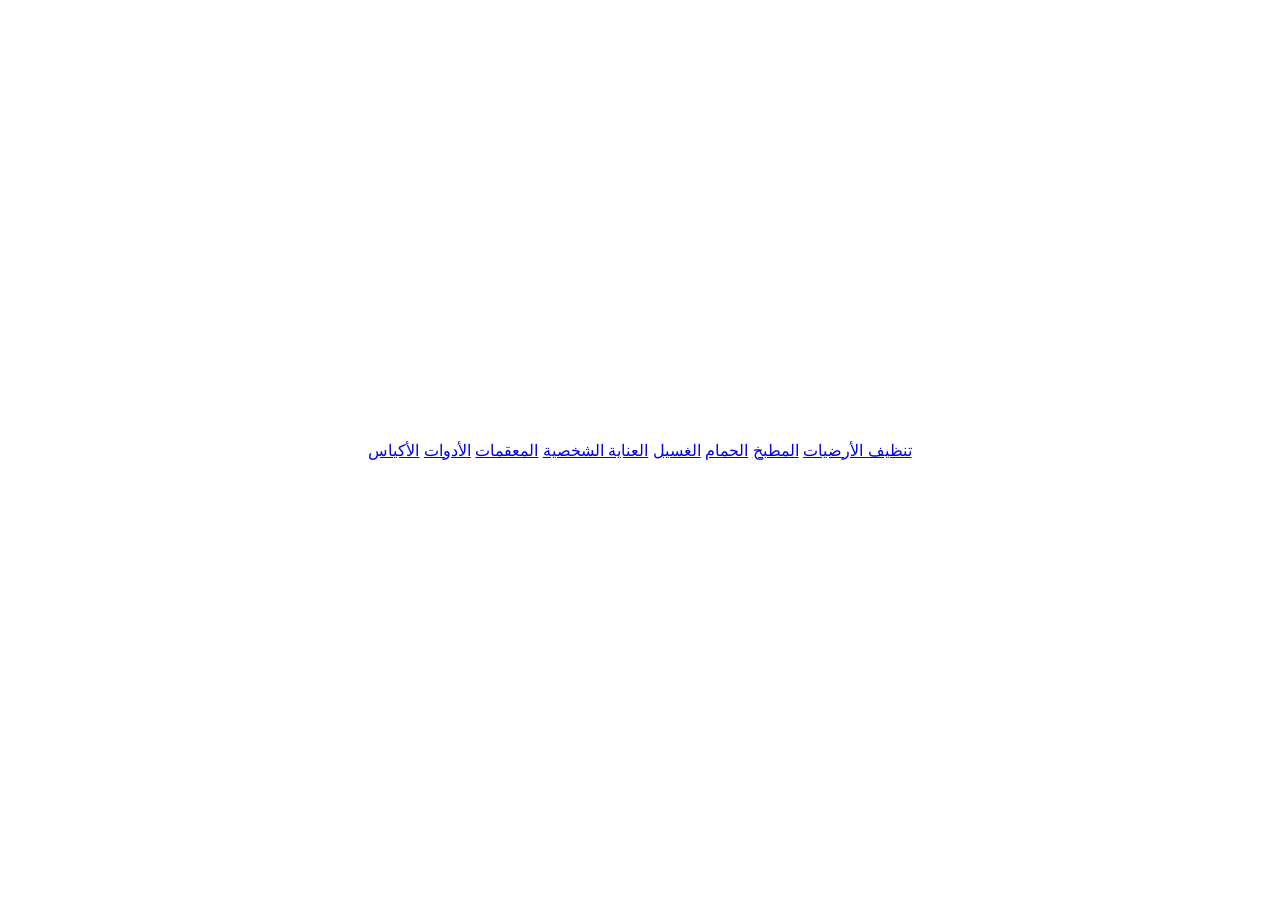
==== categories.html @ 747107a6 "Add categories.html with Arabic category links" ====
<!DOCTYPE html>
<html lang="ar" dir="rtl">
<head>
  <meta charset="UTF-8">
  <meta name="viewport" content="width=device-width, initial-scale=1.0">
  <title>أقسام الياسمين</title>
  <link rel="stylesheet" href="style.css?v=3">
</head>
<body>
  <div class="categories">
    <a href="products.html" class="category">تنظيف الأرضيات</a>
    <a href="products.html" class="category">المطبخ</a>
    <a href="products.html" class="category">الحمام</a>
    <a href="products.html" class="category">الغسيل</a>
    <a href="products.html" class="category">العناية الشخصية</a>
    <a href="products.html" class="category">المعقمات</a>
    <a href="products.html" class="category">الأدوات</a>
    <a href="products.html" class="category">الأكياس</a>
  </div>
</body>
</html>
---- style.css ----
:root {
  --green: #1e8c3e;
  --red: #e0141e;
  --bg: #ffffff;
  --text: #1d2b22;
  --muted: #5d6b62;
}

* { box-sizing: border-box; }

body {
  margin: 0;
  min-height: 100vh;
  display: flex;
  align-items: center;
  justify-content: center;
  padding: 24px 16px;
  font-family: Tahoma, Arial, sans-serif;
  color: var(--text);
  background: var(--bg);
  overflow-x: hidden;
}

.bg-icons {
  position: fixed;
  inset: 0;
  overflow: hidden;
  pointer-events: none;
  z-index: 0;
}

.ico {
  position: absolute;
  bottom: -60px;
  left: var(--x);
  font-size: var(--size);
  opacity: 0.18;
  filter: grayscale(100%);
  animation-name: float, sway;
  animation-duration: var(--d), 6s;
  animation-delay: var(--delay), 0s;
  animation-iteration-count: infinite, infinite;
  animation-timing-function: linear, ease-in-out;
  animation-direction: normal, alternate;
}

@keyframes float {
  from { transform: translateY(0) rotate(0deg); }
  to { transform: translateY(-120vh) rotate(25deg); }
}

@keyframes sway {
  from { translate: -25px 0; }
  to { translate: 25px 0; }
}

.hero {
  position: relative;
  z-index: 1;
  width: 100%;
  max-width: 480px;
  padding: 40px 24px;
  text-align: center;
}

.logo-img {
  width: 100%;
  max-width: 300px;
  height: auto;
  margin-bottom: 24px;
  mix-blend-mode: multiply;
}

.hero h1 {
  margin: 0 0 6px;
  font-size: 30px;
  color: var(--green);
}

.hero p {
  margin: 0;
  color: var(--muted);
}

.welcome {
  margin-top: 16px;
  font-size: 18px;
  font-weight: bold;
  color: var(--text);
}

.btn {
  display: inline-block;
  margin-top: 28px;
  padding: 14px 36px;
  border-radius: 999px;
  background: var(--red);
  color: #ffffff;
  font-size: 18px;
  font-weight: bold;
  text-decoration: none;
  box-shadow: 0 6px 18px rgba(224, 20, 30, 0.3);
}

@media (prefers-reduced-motion: reduce) {
  .ico { animation: none; display: none; }
}
.product {
  display: inline-block;
  vertical-align: top;
  width: 200px;
  margin: 10px;
  padding: 12px;
  background: #ffffff;
  border-radius: 12px;
  text-align: center;
}

.product img {
  width: 100%;
  border-radius: 8px;
}
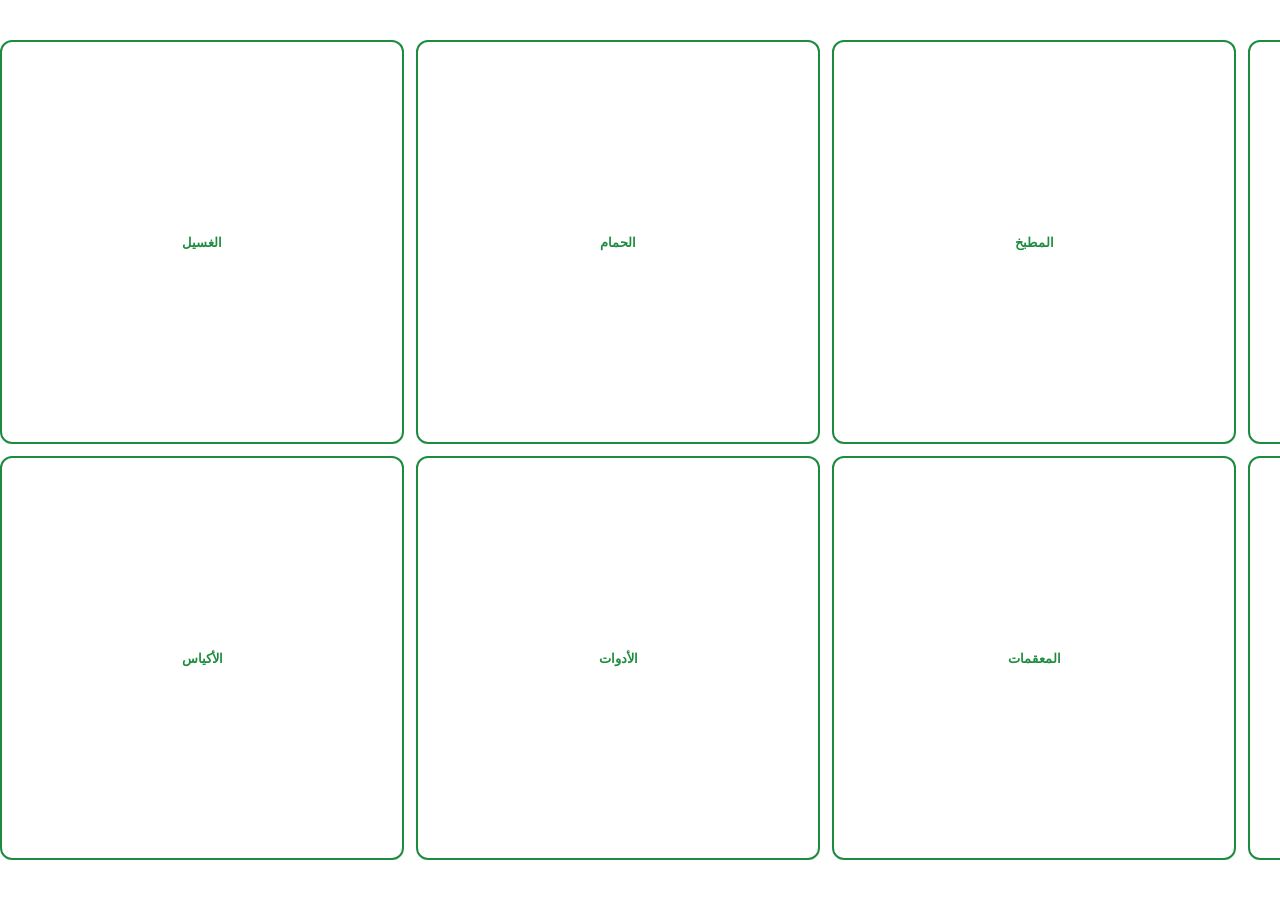
==== commit 665831c2: "Load categories dynamically from JSON Replaced static category links with dynamic loading from categ" ====
--- a/categories.html
+++ b/categories.html
@@ -7,15 +7,21 @@
   <link rel="stylesheet" href="style.css?v=3">
 </head>
 <body>
-  <div class="categories">
-    <a href="products.html" class="category">تنظيف الأرضيات</a>
-    <a href="products.html" class="category">المطبخ</a>
-    <a href="products.html" class="category">الحمام</a>
-    <a href="products.html" class="category">الغسيل</a>
-    <a href="products.html" class="category">العناية الشخصية</a>
-    <a href="products.html" class="category">المعقمات</a>
-    <a href="products.html" class="category">الأدوات</a>
-    <a href="products.html" class="category">الأكياس</a>
-  </div>
+  <div class="categories" id="categories"></div>
+
+  <script>
+    fetch('categories.json')
+      .then(response => response.json())
+      .then(categories => {
+        const container = document.getElementById('categories');
+        categories.forEach(cat => {
+          const link = document.createElement('a');
+          link.href = 'products.html?category=' + cat.id;
+          link.className = 'category';
+          link.textContent = cat.name;
+          container.appendChild(link);
+        });
+      });
+  </script>
 </body>
 </html>
--- a/style.css
+++ b/style.css
@@ -12,8 +12,6 @@
   margin: 0;
   min-height: 100vh;
   display: flex;
-  align-items: center;
-  justify-content: center;
   padding: 24px 16px;
   font-family: Tahoma, Arial, sans-serif;
   color: var(--text);
@@ -120,3 +118,56 @@
   width: 100%;
   border-radius: 8px;
 }
+.categories {
+  display: grid;
+  grid-template-columns: repeat(4, 1fr);
+  gap: 12px;
+  width: 100%;
+  max-width: 480px;
+  padding: 16px;
+}
+
+.category {
+  display: flex;
+  align-items: center;
+  justify-content: center;
+  aspect-ratio: 1 / 1;
+  padding: 8px;
+  background: #ffffff;
+  border: 2px solid var(--green);
+  border-radius: 12px;
+  color: var(--green);
+  font-size: 13px;
+  font-weight: bold;
+  text-align: center;
+  text-decoration: none;
+}
+.topbar {
+  position: fixed;
+  top: 0;
+  left: 0;
+  right: 0;
+  z-index: 10;
+  display: flex;
+  align-items: center;
+  padding: 10px 14px;
+  background: #ffffff;
+  border-bottom: 1px solid #e3ebe5;
+}
+
+.back-link {
+  font-size: 13px;
+  font-weight: bold;
+  color: var(--red);
+  text-decoration: none;
+  padding: 6px 12px;
+  border: 1px solid var(--red);
+  border-radius: 999px;
+}
+
+.page-head {
+  padding-top: 70px;
+}
+.products-page {
+  display: block;
+}
